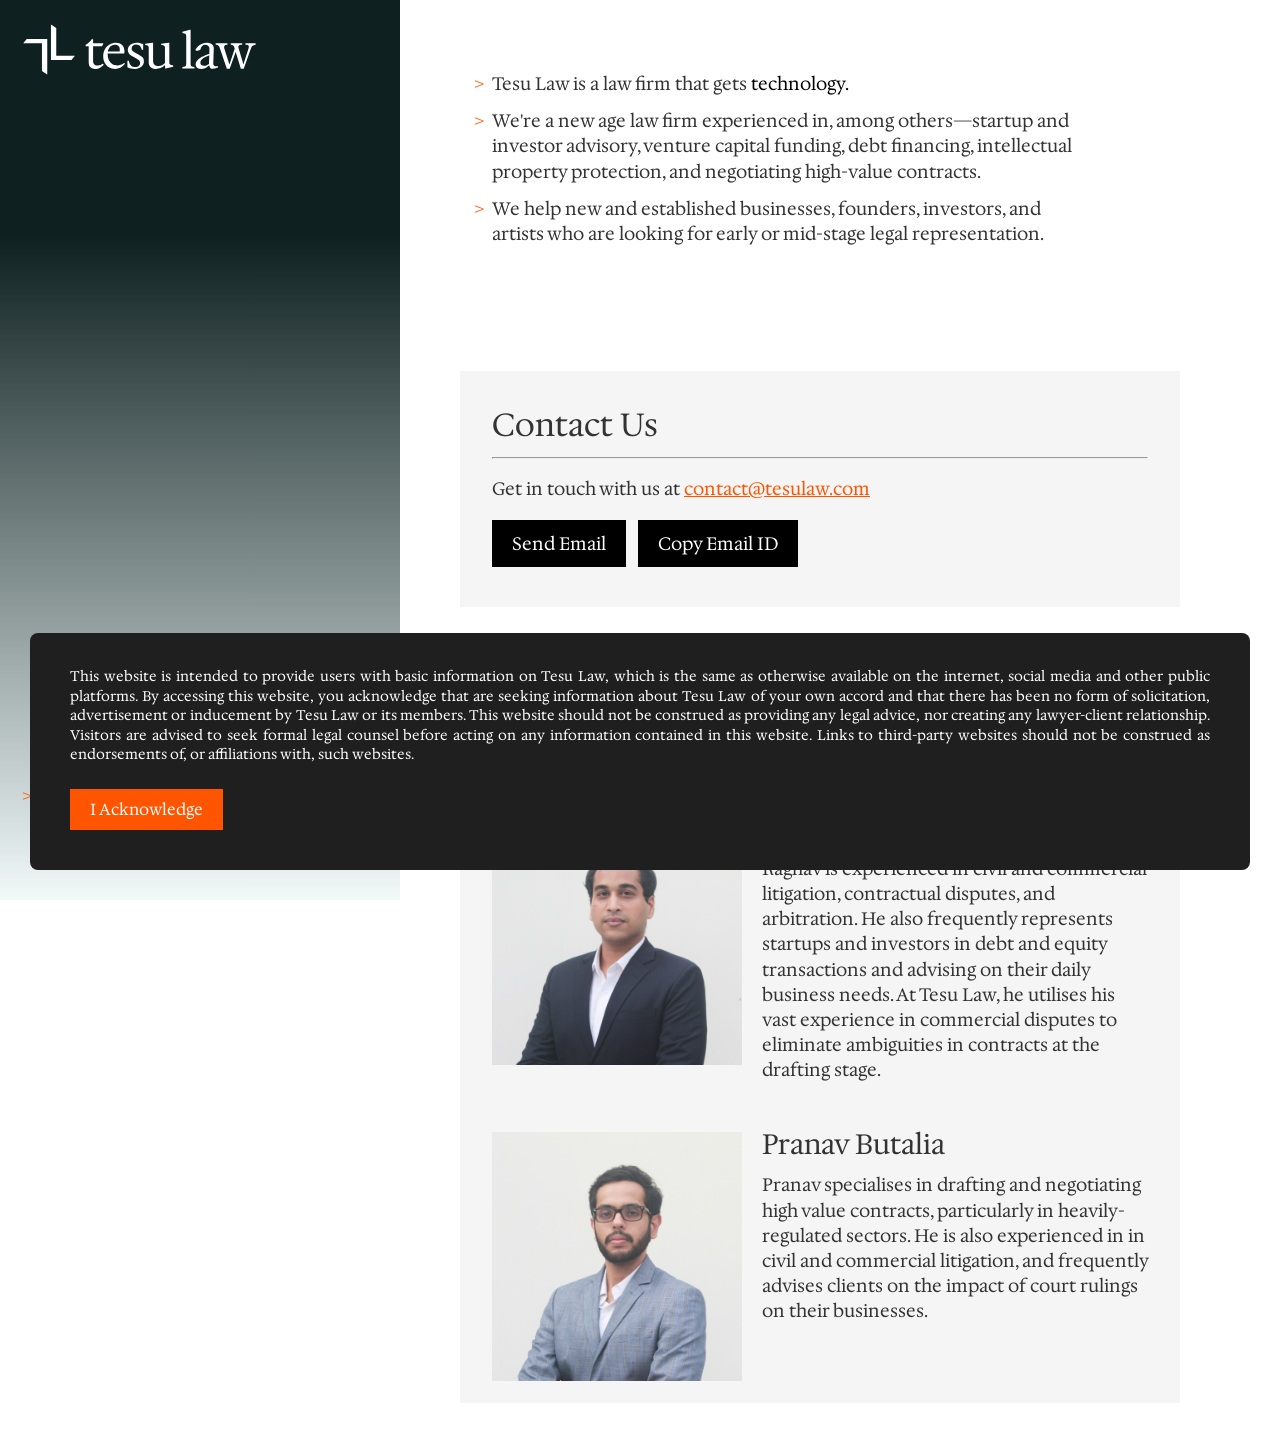
==== index.html @ 0ac46bb4 "fix heading sizes and make email a link" ====
<!DOCTYPE html>
<html lang="en">

<head>
    <link rel="stylesheet" href="clock.css">
    <link rel="preconnect" href="https://fonts.googleapis.com">
    <link rel="preconnect" href="https://fonts.gstatic.com" crossorigin>
    <link
        href="https://fonts.googleapis.com/css2?family=Hedvig+Letters+Serif:opsz@12..24&family=JetBrains+Mono:ital,wght@0,100..800;1,100..800&display=swap"
        rel="stylesheet">
    <meta charset="UTF-8">
    <meta name="viewport" content="width=device-width, initial-scale=1.0">
    <meta property="og:title" content="Tesu Law">
    <meta property="og:description" content="A new-age law firm experienced in startup and investor advisory, venture capital funding, debt financing, intellectual property protection, and negotiating high-value contracts.">
    <meta property="og:image" content="https://tesulaw.com/og-image.jpg">
    <meta property="og:url" content="https://tesulaw.com">
    <title>Tesu Law</title>
    <style>
        :root {
            --accent-color: #FF5400;
            --text-color: #333;
            --text-color-dark: #000;
            --text-color-light: #666;
            --text-color-lighter: #cacaca;
            --serif-font: "Hedvig Letters Serif", serif;
            --sans-font: system-ui, -apple-system, BlinkMacSystemFont, "Segoe UI", Roboto, Oxygen, Ubuntu, Cantarell, "Open Sans", "Helvetica Neue", sans-serif;


            --toobigspacing: 40px;
            --header-height: 60px;
            --left-width: 360px;

            --gradient: linear-gradient(180deg, #0E2020 26.04%, #F1F9F9 100%);
            --black: #000;
            --white: #fff;
            --card-bg: #F5F5F5;
            --page-bg: #FFF;
            --popup-color: #1f1f1f;
        }

        a{
            color: var(--accent-color);
        }

        html {
            scroll-behavior: smooth;
        }

        .mobile-only {
            display: none;
        }

        .profile-photo {
            width: 250px;
            height: 50%;
        }

        body {
            margin: 0;
            padding: 0;
            background: var(--page-bg);
            color: #333;
            font-size: 18px;
            font-family: var(--serif-font);
            font-optical-sizing: auto;
            font-weight: 300;
            line-height: 1.4;
            margin-right: 40px;
        }

        .landing-header {
            text-wrap: pretty;
            margin-top: 120px;
            margin-left: -3px;
            color: var(--text-color-light);
        }

        .text-lighter {
            color: var(--text-color-lighter);
        }

        .text-accent {
            color: var(--accent-color);
        }

        .logo {
            max-width: 240px;
        }

        .anchor {
            display: block;
            position: relative;
            top: -60px;
            visibility: hidden;
        }

        h1 {
            font-size: 32px;
            margin-block-start: 0;
            margin-block-end: 0.2em;
        }

        h2 {
            font-size: 28px;
            margin-block-end: -0.3em;
            margin-block-start: -0.25em;
        }

        h1,
        h2,
        h3,
        h4,
        h5,
        h6 {
            font-family: var(--serif-font);
            font-optical-sizing: auto;
            font-weight: 400;
        }

        header {
            display: flex;
            justify-content: flex-end;
            margin: 20px 0;
        }

        .header-item {
            color: var(--text-color);
            margin: 0 20px;
        }

        .header-item:hover {
            color: var(--accent-color);
        }

        footer {
            position: sticky;
            top: 0;
            height: var(--header-height);
            display: flex;
            flex-direction: row;
            vertical-align: middle;
            justify-content: space-between;
            background-color: var(--black);
            color: var(--white);
            padding: 0 48px 0 39px;
            align-items: center;
        }

        .footer-item {
            display: inline-block;
            margin: 0 20px;
            text-decoration: none;
            color: var(--white);
        }

        .footer-item:hover {
            color: var(--accent-color);
        }


        .layout {
            display: flex;
            flex-direction: row;
            justify-content: space-evenly;
        }

        .left-container {
            position: fixed;
            left: 0;
            top: 0;
            bottom: 0;
            width: 400px;
            flex-basis: var(--left-width);
            background: var(--gradient);
            padding: 20px;
            display: flex;
            flex-direction: column;
            justify-content: space-between;
        }

        .right-container {
            margin-left: 400px;
            display: flex;
            flex-direction: column;
        }

        .contact {
            padding: 8px 20px 8px;
        }

        ul {
            margin: 0;
            padding: 0;
            max-width: 600px;
        }

        li {
            list-style: none;
            padding-bottom: 12px;
        }

        li::before {
            content: ">";
            color: var(--accent-color);
            font-weight: bold;
            display: inline-block;
            width: 1em;
            margin-left: -1em;
        }

        .header {
            background-color: #000;
            color: #fff;
            padding: 20px;
            text-align: center;
        }

        .content {
            margin: 20px 0;
            background-color: #fff;
            padding: 20px;
            border-radius: 8px;
            box-shadow: 0 0 10px rgba(0, 0, 0, 0.1);
        }

        .accent {
            color: deepred;
        }

        .popup {
            position: fixed;
            bottom: 0;
            left: 0;
            right: 0;
            width: 100%;
            height: 100%;
            display: flex;
            justify-content: center;
            align-items: center;
            color: #fff;
            text-align: justify;
            z-index: 1000;
            font-size: 14px;
        }

        .popup-content {
            position: fixed;
            right: 0;
            left: 0;
            bottom: 0;
            background: var(--popup-color);
            padding: 20px 40px 40px 40px;
            border-radius: 8px;
            margin: 30px;
        }

        .popup button {
            margin-top: 10px;
            padding: 10px 20px;
            border: none;
            background: var(--accent-color);
            color: var(--white);
            cursor: pointer;
            font-family: var(--body-font);
            font-size: 16px;
        }

        .popup button:hover {
            background: var(--accent-color);
        }

        .button {
            display: inline-block;
            background: var(--black);
            color: var(--white);
            text-decoration: none;
            padding: 12px 20px 10px 20px;
            width: auto;
            cursor: pointer;
            margin: 0 8px 8px 0;
        }

        .button:hover {
            background: var(--accent-color);
        }

        .card {
            padding: 32px;
            max-width: 720px;
            margin: 40px 0;
        }

        .card-bg{
            background: var(--card-bg);
        }

        .section-2 {
            margin: 100px 0 100px 0;
        }

        #typewriter {
            transition: .2s;
        }

        .fadeindown {
            animation: fadeindown .5s ease-out;
            animation-fill-mode: forwards;
            opacity: 0;
        }

        .fadeinup {
            animation: fadeinup .5s ease-out;
            animation-fill-mode: forwards;
            opacity: 0;
        }

        @keyframes fadeindown {
            from {
                opacity: 0;
                transform: translateY(-20px);
            }

            to {
                opacity: 1;
                transform: translateY(0);
            }
        }

        @keyframes fadeinup {
            from {
                opacity: 0;
                transform: translateY(20px);
            }

            to {
                opacity: 1;
                transform: translateY(0);
            }
        }

        .delay-1 {
            animation-delay: .3s;
        }

        .delay-2 {
            animation-delay: .6s;
        }

        .delay-3 {
            animation-delay: .9s;
        }

        .delay-4 {
            animation-delay: 1.2s;
        }

        .profile-card {
            display: flex;
            flex-direction: row;
            margin-bottom: -10px;
            margin-top: 40px;
        }

        .profile-text {
            padding: 0 0 0 20px;
        }

        .anim-text-in {
            animation: text-in 0.5s;
            animation-fill-mode: forwards;
        }

        @keyframes text-in {
            from {
                color: var(--text-color-lighter);
            }

            to {
                color: var(--text-color-dark);
            }
        }

        @media (max-width: 1200px) {

            .desktop-only {
                display: none;
            }

            .mobile-only {
                display: block;
            }

            .layout {
                flex-direction: column;
            }

            .left-container {
                background: none;
                margin: 0 16px 0 16px;
                position: relative;
                flex-basis: 0;
                min-width: none;
                width: auto;
            }

            .right-container {
                position: relative;
                padding: 20px 40px 32px 40px;
                background: var(--white);
                margin: 16px;
                height: auto;
            }

            .popup {}

            .popup-content {
                font-size: 15px;
                margin: 20px;
            }


            body {
                background: none;
                margin-right: 0;
            }

            html {
                background: var(--gradient);
            }

            footer {
                height: 48px;
                padding: 0 8px 0 16px;
            }

            .footer-item {
                margin: 0 12px;
            }

            .card {
                background-color: var(--white);
                max-width: none;
                margin: 30px 0 30px 0;
                padding: 0;
            }

            .section-2 {
                margin: 16px 0;
            }

            .landing-header {
                margin-left: -2px;
                margin-top: 12px;
            }

            .profile-card {
                flex-direction: column;
            }

            .profile-photo{
                width: 100%;
                max-width: 480px;
                height: auto;
                margin-bottom: 28px;
            }

            .profile-text {
                padding: 0;
            }
        }

    </style>
</head>

<body>
    <div class="popup" id="disclaimerPopup">
        <div class="popup-content fadeinup delay-4">
            <p>
                This website is intended to provide users with basic information on Tesu Law, which is the same as
                otherwise available on the internet, social media and other public platforms.
                By accessing this website, you acknowledge that are seeking information about Tesu Law of your own
                accord and that there has been no form of solicitation, advertisement or inducement by Tesu Law or its
                members.
                ⁠This website should not be construed as providing any legal advice, nor creating any lawyer-client
                relationship. Visitors are advised to seek formal legal counsel before acting on any information
                contained in this website.
                Links to third-party websites should not be construed as endorsements of, or affiliations with, such
                websites.
            </p>
            <button onclick="closePopup()">I Acknowledge</button>
        </div>
    </div>

    <div class="layout">


        <div class="left-container">
            <img class="logo" src="tesulaw-logo-horizontal-white-vector.svg" alt="Tesu Law Logo">
            <div class="contact desktop-only">
                <ul>
                    <li>
                        <b>get in touch</b>
                        <br>contact@tesulaw.com
                        <br>+91 99530 16904
                    </li>

                </ul>

            </div>
        </div>

        <div class="right-container">

            <div class="card">
                <div class="anchor" id="about"></div>

                <ul class="fadeindown delay-1">
                    <li>Tesu Law is a law firm that gets <span id="domain"> </span></li>
                    <li>We're a new age law firm experienced in, among others—startup and investor advisory, venture
                        capital funding,
                        debt financing, intellectual property protection, and negotiating high-value contracts.
                    <li>We help new and established businesses, founders, investors, and artists who are looking for
                        early or mid-stage legal representation.
                </ul>
            </div>

            <div class="card card-bg fadeindown delay-2">
                <div class="anchor" id="contact"></div>
                <h1>Contact Us</h1>
                <hr>
                <p>Get in touch with us at <a href="mailto:contact@tesulaw.com" class="text-accent" id="email">contact@tesulaw.com</a></p>
                <a class="button" href="mailto:contact@tesulaw.com">Send Email</a>
                <div class="button" id="copyemail" onclick="copyEmail()">Copy Email ID</div>
            </div>

            <div class="card card-bg fadeindown delay-3">
                <div class="anchor" id="team"></div>
                <h1>Our Team</h1>
                <hr>
                <div class="profile-card">
                    <img class="profile-photo" src="raghav.jpg" alt="Raghav Bansal">
                    <div class="profile-text">
                        <h2>Raghav Bansal</h2>
                        <p>Raghav is experienced in civil and commercial litigation, contractual disputes, and
                            arbitration. He also frequently represents startups and investors in debt and equity
                            transactions and advising on their daily business needs. At Tesu Law, he utilises his vast
                            experience in commercial disputes to eliminate ambiguities in contracts at the drafting
                            stage.</p>
                    </div>
                </div>
                <div class="profile-card">
                    <img class="profile-photo" src="pranav.jpg" alt="Raghav Bansal">
                    <div class="profile-text">
                        <h2>Pranav Butalia</h2>
                        <p>Pranav specialises in drafting and negotiating high value contracts, particularly in
                            heavily-regulated sectors. He is also experienced in in civil and commercial litigation, and
                            frequently advises clients on the impact of court rulings on their businesses.</p>
                    </div>
                </div>
            </div>

        </div>

    </div>


    <script>
        function closePopup() {
            document.getElementById('disclaimerPopup').style.display = 'none';
        }

        function copyEmail() {
            var email = document.getElementById('email');
            var copyemail = document.getElementById('copyemail');
            var range = document.createRange();
            range.selectNode(email);
            window.getSelection().removeAllRanges();
            window.getSelection().addRange(range);
            document.execCommand('copy');
            window.getSelection().removeAllRanges();
            copyemail.innerHTML = "Email copied to clipboard.";
            copyemail.style.background = "var(--text-color-light)";
            // copyemail.style.paddingLeft = "0";
            copyemail.style.marginLeft = "0";
        }

        // var typeBox = document.getElementById("typewriter");
        // var txt = typeBox.innerHTML;
        // typeBox.innerHTML = "";
        // var i = 0;
        // var speed = 50;

        // function typeWriter() {
        //     if (i < txt.length) {
        //         typeBox.innerHTML += txt.charAt(i);
        //         if (txt.charAt(i) == ".") {
        //             speed = 1000;
        //         } else if (txt.charAt(i) == " ") {
        //             speed = 100;
        //         }
        //         else {
        //             speed = 50;
        //         }
        //         i++;
        //         setTimeout(typeWriter, speed);

        //     }
        // }

        var typeBox = document.getElementById("domain");
        var texts = ["technology.", "business.", "art.", "finance."];
        var currentTextIndex = 0;
        var currentText = texts[currentTextIndex];
        var i = 0;
        var speed = 50;

        document.onload = function () {
            typeWriter();
        };

        function typeWriter() {
            if (i < currentText.length) {
                typeBox.innerHTML += '<span class="anim-text-in" style="animation-delay: ' + (.3 + (0.08 * i)) + 's">' + currentText.charAt(i) + '</span>';
                if (currentText.charAt(i) == ".") {
                    speed = 2000;
                } else if (currentText.charAt(i) == " ") {
                    speed = 100;
                } else {
                    speed = 60;
                }
                i++;
                setTimeout(typeWriter, speed);
            } else {
                i = 0;
                typeBox.innerHTML = "";
                currentTextIndex = (currentTextIndex + 1) % texts.length;
                currentText = texts[currentTextIndex];
                setTimeout(typeWriter, 100);
            }
        }

        // first time
        typeWriter();


    </script>
</body>

</html>
---- clock.css ----
:root {
	--main-bg-color: #fff;
	--main-text-color: #888888;
    --accent-color: #FF5400;
}

* {
	box-sizing: border-box;
	/* transition: all ease 0.2s; */
}

.clock {
    height: 120px;
    width: 120px;
	display: flex;
	justify-content: center;
	align-items: center;
	background-color: var(--main-bg-color);
	background-image: url("https://imvpn22.github.io/analog-clock/clock.png");
	background-position: center center;
	background-size: cover;
	border-radius: 50%;
	/* border: 4px solid var(--main-bg-color); */
	/* box-shadow: 0 -15px 15px rgba(255, 255, 255, 0.05),
		inset 0 15px 15px rgba(0, 0, 0, 0.1); */
	transition: all ease 0.2s;
}
.clock:before {
	content: "";
	height: 0.75rem;
	width: 0.75rem;
	background-color: var(--main-text-color);
	border: 2px solid var(--main-bg-color);
	position: absolute;
	border-radius: 50%;
	z-index: 1000;
	transition: all ease 0.2s;
}
.hour,
.min,
.sec {
	position: absolute;
	display: flex;
	justify-content: center;
	border-radius: 50%;
}
.hour {
	height: 4em;
	width: 4em;
}
.hour:before {
	content: "";
	position: absolute;
	height: 50%;
	width: 4px;
	background-color: var(--main-text-color);
	border-radius: 6px;
}
.min {
	height: 5em;
	width: 5em;
}
.min:before {
	content: "";
	height: 50%;
	width: 3px;
	background-color: var(--main-text-color);
	border-radius: 4px;
}
.sec {
	height: 6em;
	width: 6em;
}
.sec:before {
	content: "";
	height: 60%;
	width: 1px;
	background-color: var(--accent-color);
	border-radius: 2px;
}
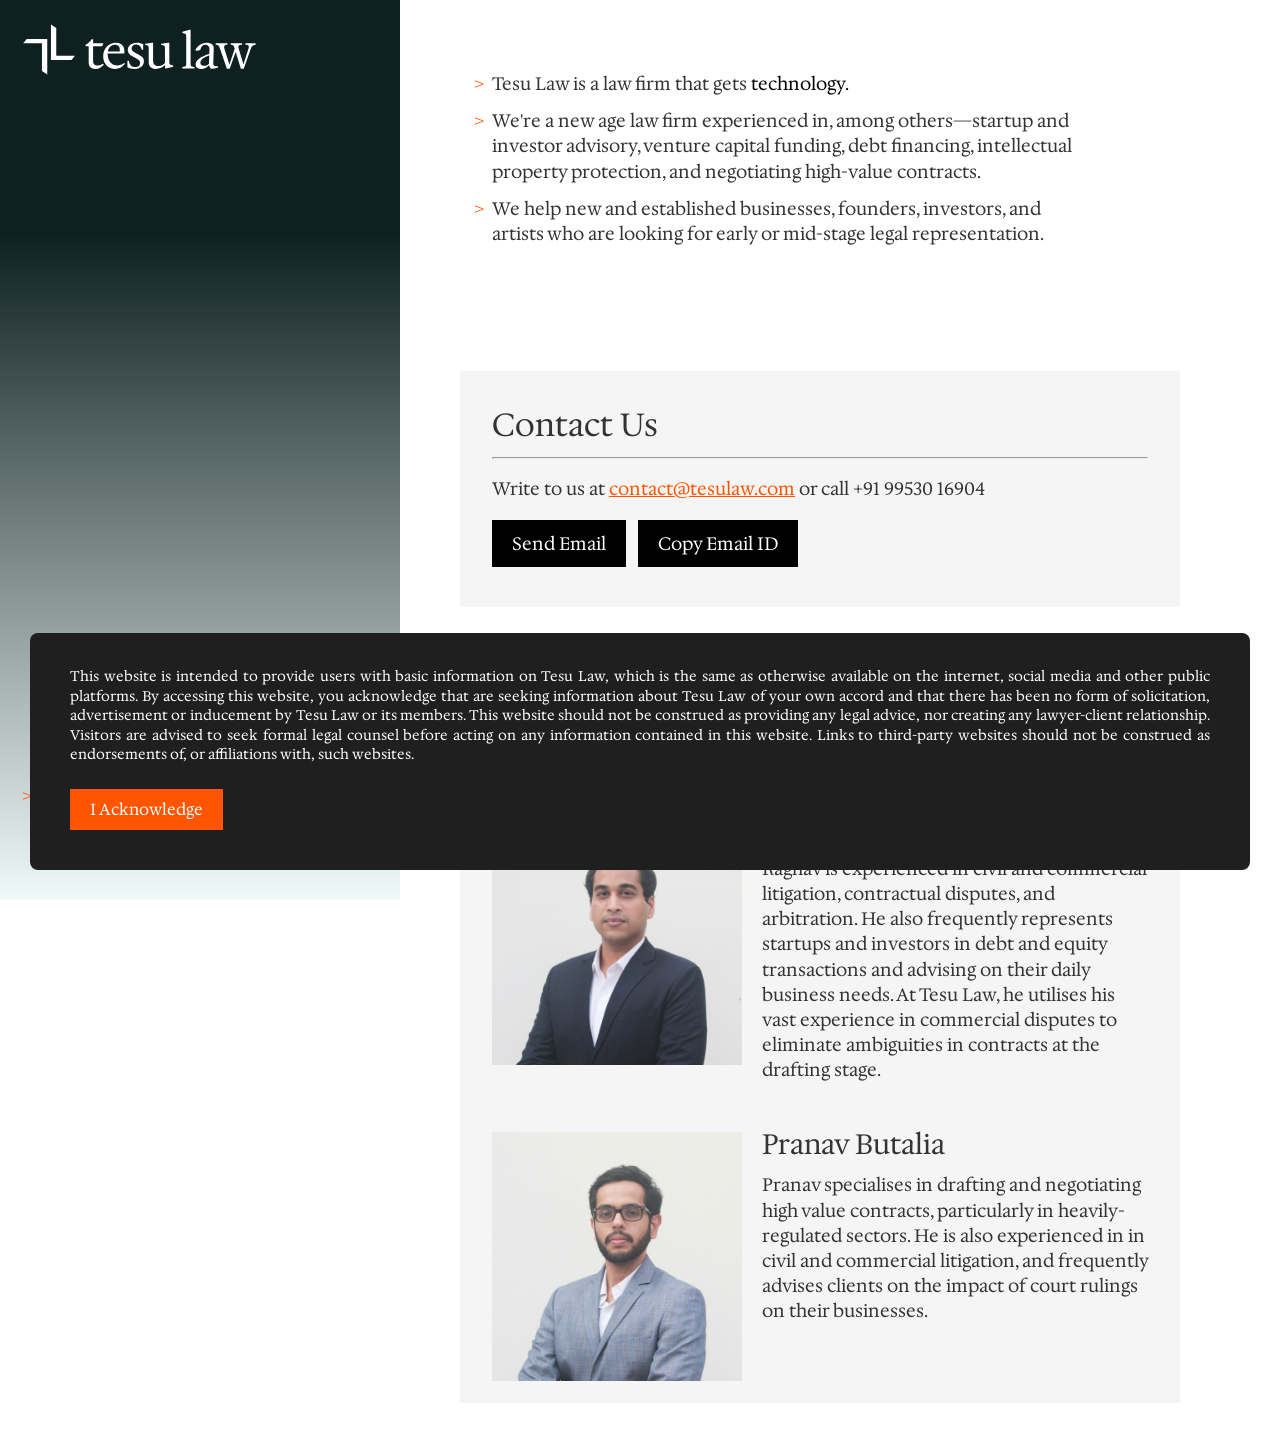
==== commit b6ac6227: "Put phone back in" ====
--- a/index.html
+++ b/index.html
@@ -528,7 +528,7 @@
                 <div class="anchor" id="contact"></div>
                 <h1>Contact Us</h1>
                 <hr>
-                <p>Get in touch with us at <a href="mailto:contact@tesulaw.com" class="text-accent" id="email">contact@tesulaw.com</a></p>
+                <p>Write to us at <a href="mailto:contact@tesulaw.com" class="text-accent" id="email">contact@tesulaw.com</a> or call +91 99530 16904</p>
                 <a class="button" href="mailto:contact@tesulaw.com">Send Email</a>
                 <div class="button" id="copyemail" onclick="copyEmail()">Copy Email ID</div>
             </div>
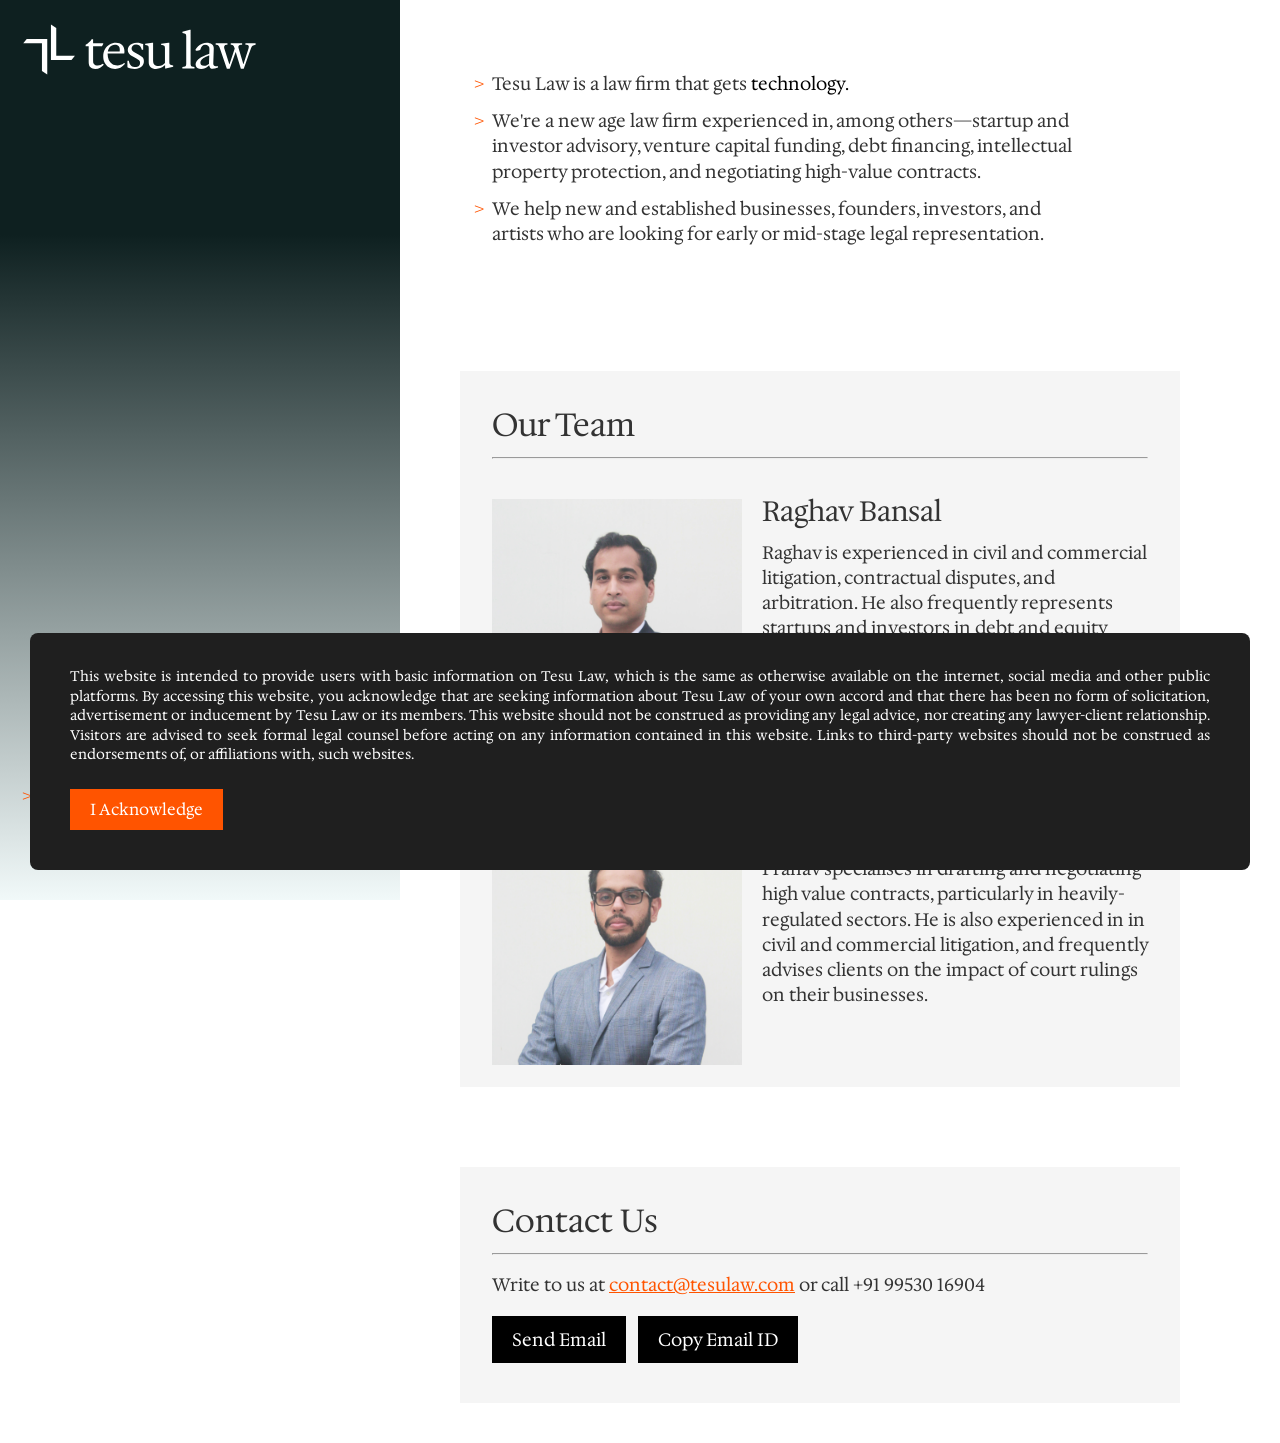
==== commit 301ae139: "move contact below" ====
--- a/index.html
+++ b/index.html
@@ -396,7 +396,7 @@
 
             .left-container {
                 background: none;
-                margin: 0 16px 0 16px;
+                margin: 4px 16px 0 0;
                 position: relative;
                 flex-basis: 0;
                 min-width: none;
@@ -405,9 +405,9 @@
 
             .right-container {
                 position: relative;
-                padding: 20px 40px 32px 40px;
+                padding: 20px 36px 32px 36px;
                 background: var(--white);
-                margin: 16px;
+                margin: 8px;
                 height: auto;
             }
 
@@ -515,22 +515,13 @@
                 <div class="anchor" id="about"></div>
 
                 <ul class="fadeindown delay-1">
-                    <li>Tesu Law is a law firm that gets <span id="domain"> </span></li>
+                    <li>Tesu Law is a law firm that <span class="mobile-only"></span>gets <span id="domain"> </span></li>
                     <li>We're a new age law firm experienced in, among others—startup and investor advisory, venture
                         capital funding,
                         debt financing, intellectual property protection, and negotiating high-value contracts.
                     <li>We help new and established businesses, founders, investors, and artists who are looking for
                         early or mid-stage legal representation.
                 </ul>
-            </div>
-
-            <div class="card card-bg fadeindown delay-2">
-                <div class="anchor" id="contact"></div>
-                <h1>Contact Us</h1>
-                <hr>
-                <p>Write to us at <a href="mailto:contact@tesulaw.com" class="text-accent" id="email">contact@tesulaw.com</a> or call +91 99530 16904</p>
-                <a class="button" href="mailto:contact@tesulaw.com">Send Email</a>
-                <div class="button" id="copyemail" onclick="copyEmail()">Copy Email ID</div>
             </div>
 
             <div class="card card-bg fadeindown delay-3">
@@ -559,6 +550,15 @@
                 </div>
             </div>
 
+            <div class="card card-bg fadeindown delay-2">
+                <div class="anchor" id="contact"></div>
+                <h1>Contact Us</h1>
+                <hr>
+                <p>Write to us at <a href="mailto:contact@tesulaw.com" class="text-accent" id="email">contact@tesulaw.com</a> or call +91 99530 16904</p>
+                <a class="button" href="mailto:contact@tesulaw.com">Send Email</a>
+                <div class="button" id="copyemail" onclick="copyEmail()">Copy Email ID</div>
+            </div>
+
         </div>
 
     </div>
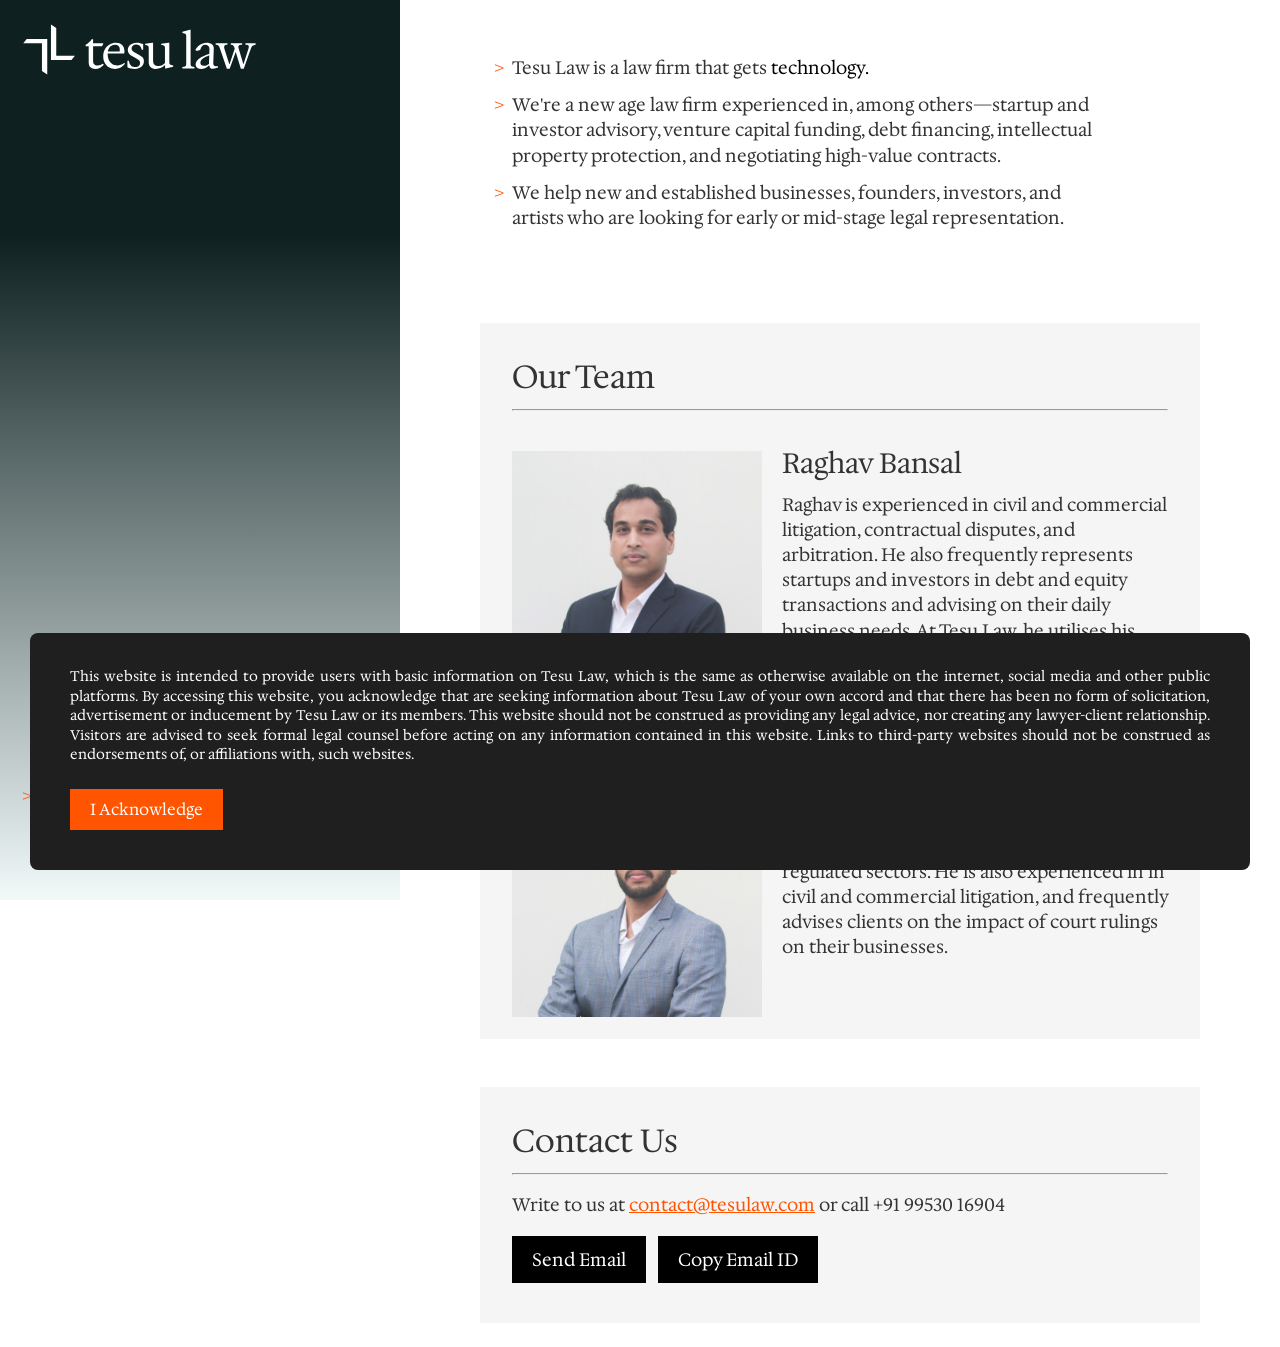
==== commit 6b43c38b: "Update index.html" ====
--- a/index.html
+++ b/index.html
@@ -11,7 +11,8 @@
     <meta charset="UTF-8">
     <meta name="viewport" content="width=device-width, initial-scale=1.0">
     <meta property="og:title" content="Tesu Law">
-    <meta property="og:description" content="A new-age law firm experienced in startup and investor advisory, venture capital funding, debt financing, intellectual property protection, and negotiating high-value contracts.">
+    <meta property="og:description"
+        content="A new-age law firm experienced in startup and investor advisory, venture capital funding, debt financing, intellectual property protection, and negotiating high-value contracts.">
     <meta property="og:image" content="https://tesulaw.com/og-image.jpg">
     <meta property="og:url" content="https://tesulaw.com">
     <title>Tesu Law</title>
@@ -38,7 +39,7 @@
             --popup-color: #1f1f1f;
         }
 
-        a{
+        a {
             color: var(--accent-color);
         }
 
@@ -65,7 +66,6 @@
             font-optical-sizing: auto;
             font-weight: 300;
             line-height: 1.4;
-            margin-right: 40px;
         }
 
         .landing-header {
@@ -287,10 +287,10 @@
         .card {
             padding: 32px;
             max-width: 720px;
-            margin: 40px 0;
-        }
-
-        .card-bg{
+            margin: 24px;
+        }
+
+        .card-bg {
             background: var(--card-bg);
         }
 
@@ -380,18 +380,16 @@
             }
         }
 
-        @media (max-width: 1200px) {
+        @media (max-width: 1000px) {
 
             .desktop-only {
                 display: none;
             }
 
-            .mobile-only {
-                display: block;
-            }
-
             .layout {
                 flex-direction: column;
+                align-items: center;
+                margin-bottom: 20px;
             }
 
             .left-container {
@@ -409,6 +407,7 @@
                 background: var(--white);
                 margin: 8px;
                 height: auto;
+                max-width: 720px;
             }
 
             .popup {}
@@ -421,7 +420,6 @@
 
             body {
                 background: none;
-                margin-right: 0;
             }
 
             html {
@@ -457,9 +455,9 @@
                 flex-direction: column;
             }
 
-            .profile-photo{
+            .profile-photo {
                 width: 100%;
-                max-width: 480px;
+                max-width: 400px;
                 height: auto;
                 margin-bottom: 28px;
             }
@@ -469,6 +467,19 @@
             }
         }
 
+        @media (max-width: 500px) {
+
+            .mobile-only {
+                display: block;
+            }
+
+            .layout {
+                flex-direction: column;
+                align-items: left;
+                margin-bottom: 0;
+            }
+
+        }
     </style>
 </head>
 
@@ -515,7 +526,8 @@
                 <div class="anchor" id="about"></div>
 
                 <ul class="fadeindown delay-1">
-                    <li>Tesu Law is a law firm that <span class="mobile-only"></span>gets <span id="domain"> </span></li>
+                    <li>Tesu Law is a law firm that <span class="mobile-only"></span>gets <span id="domain"> </span>
+                    </li>
                     <li>We're a new age law firm experienced in, among others—startup and investor advisory, venture
                         capital funding,
                         debt financing, intellectual property protection, and negotiating high-value contracts.
@@ -554,7 +566,8 @@
                 <div class="anchor" id="contact"></div>
                 <h1>Contact Us</h1>
                 <hr>
-                <p>Write to us at <a href="mailto:contact@tesulaw.com" class="text-accent" id="email">contact@tesulaw.com</a> or call +91 99530 16904</p>
+                <p>Write to us at <a href="mailto:contact@tesulaw.com" class="text-accent"
+                        id="email">contact@tesulaw.com</a> or call +91 99530 16904</p>
                 <a class="button" href="mailto:contact@tesulaw.com">Send Email</a>
                 <div class="button" id="copyemail" onclick="copyEmail()">Copy Email ID</div>
             </div>
